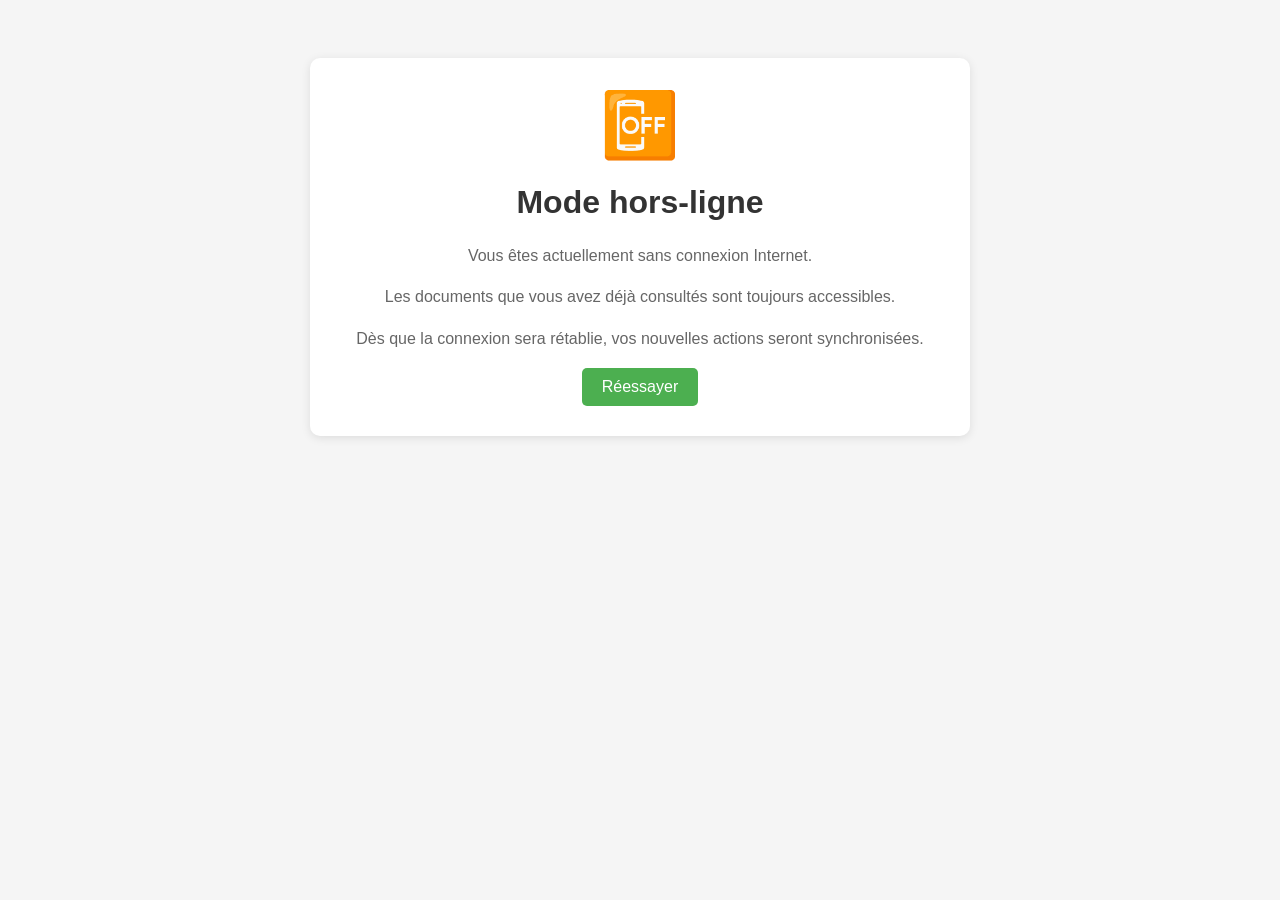
==== backend-python/static/offline.html @ 8b79cc72 "feat: Mode hors-ligne (Jour 1/4) - Service Worker pour cache offline - Page offline.html pour utilis" ====
<!DOCTYPE html>
<html lang="fr">
<head>
    <meta charset="UTF-8">
    <meta name="viewport" content="width=device-width, initial-scale=1.0">
    <title>GED-PME - Mode hors-ligne</title>
    <style>
        body {
            font-family: Arial, sans-serif;
            text-align: center;
            padding: 50px;
            background-color: #f5f5f5;
        }
        .container {
            max-width: 600px;
            margin: 0 auto;
            background: white;
            padding: 30px;
            border-radius: 10px;
            box-shadow: 0 2px 10px rgba(0,0,0,0.1);
        }
        h1 { color: #333; }
        p { color: #666; line-height: 1.6; }
        .offline-icon { font-size: 64px; margin-bottom: 20px; }
        button {
            background-color: #4CAF50;
            color: white;
            padding: 10px 20px;
            border: none;
            border-radius: 5px;
            cursor: pointer;
            font-size: 16px;
        }
        button:hover {
            background-color: #45a049;
        }
    </style>
</head>
<body>
    <div class="container">
        <div class="offline-icon">📴</div>
        <h1>Mode hors-ligne</h1>
        <p>Vous êtes actuellement sans connexion Internet.</p>
        <p>Les documents que vous avez déjà consultés sont toujours accessibles.</p>
        <p>Dès que la connexion sera rétablie, vos nouvelles actions seront synchronisées.</p>
        <button onclick="window.location.reload()">Réessayer</button>
    </div>
</body>
</html>
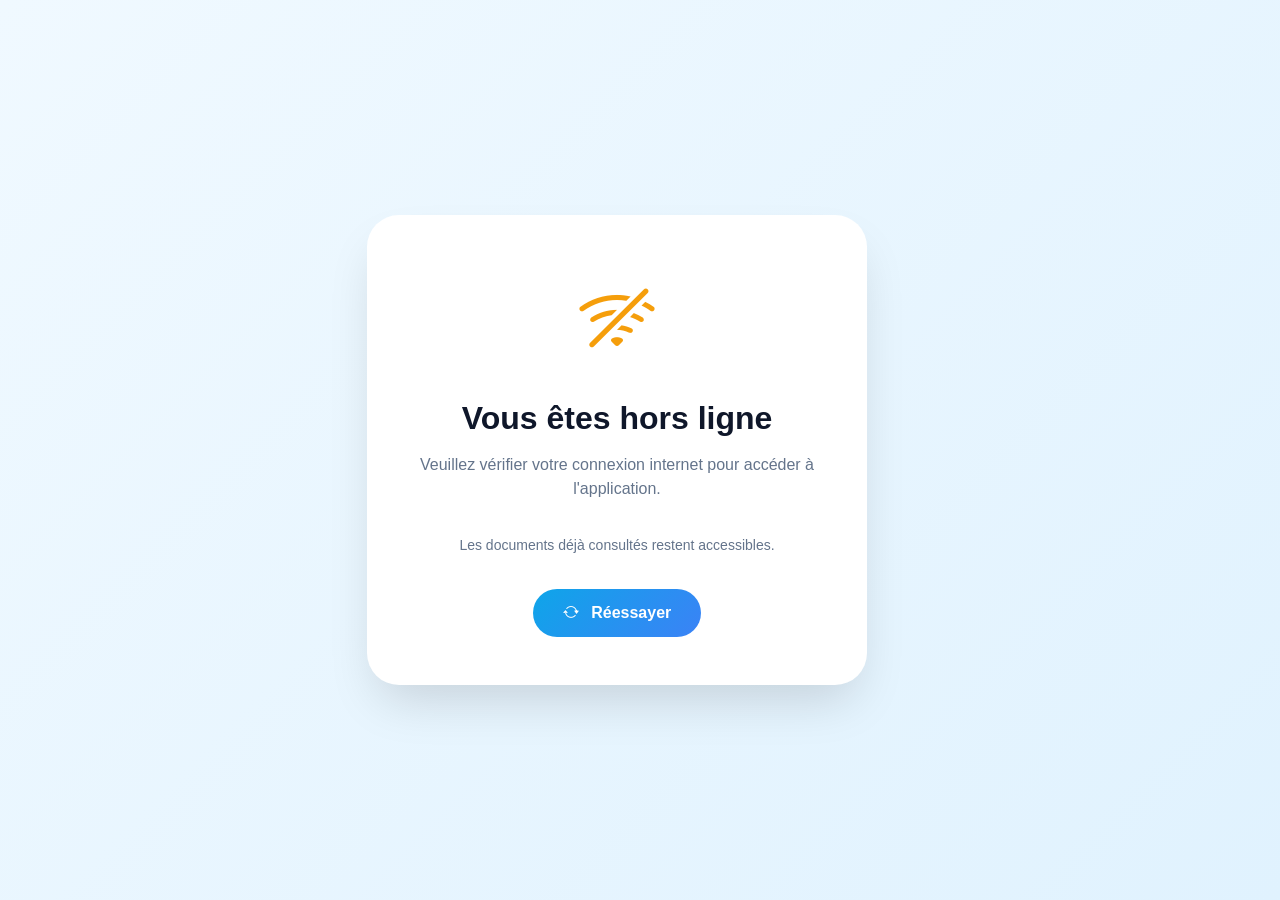
==== commit 2e96a429: "Mise à jour complète du projet GED-PME" ====
--- a/backend-python/static/offline.html
+++ b/backend-python/static/offline.html
@@ -4,46 +4,52 @@
     <meta charset="UTF-8">
     <meta name="viewport" content="width=device-width, initial-scale=1.0">
     <title>GED-PME - Mode hors-ligne</title>
+    <link href="https://cdn.jsdelivr.net/npm/bootstrap@5.3.0/dist/css/bootstrap.min.css" rel="stylesheet">
+    <link rel="stylesheet" href="https://cdn.jsdelivr.net/npm/bootstrap-icons@1.11.3/font/bootstrap-icons.min.css">
     <style>
         body {
-            font-family: Arial, sans-serif;
+            font-family: 'Inter', sans-serif;
+            background: linear-gradient(135deg, #f0f9ff 0%, #e0f2fe 100%);
+            min-height: 100vh;
+            display: flex;
+            align-items: center;
+            justify-content: center;
+        }
+        .card-offline {
+            border-radius: 2rem;
+            border: none;
+            box-shadow: 0 25px 50px -12px rgba(0,0,0,0.15);
             text-align: center;
-            padding: 50px;
-            background-color: #f5f5f5;
+            padding: 3rem;
+            background: white;
+            max-width: 500px;
         }
-        .container {
-            max-width: 600px;
-            margin: 0 auto;
-            background: white;
-            padding: 30px;
-            border-radius: 10px;
-            box-shadow: 0 2px 10px rgba(0,0,0,0.1);
-        }
-        h1 { color: #333; }
-        p { color: #666; line-height: 1.6; }
-        .offline-icon { font-size: 64px; margin-bottom: 20px; }
-        button {
-            background-color: #4CAF50;
-            color: white;
-            padding: 10px 20px;
-            border: none;
-            border-radius: 5px;
-            cursor: pointer;
-            font-size: 16px;
-        }
-        button:hover {
-            background-color: #45a049;
-        }
+        .icon { font-size: 5rem; color: #f59e0b; margin-bottom: 1rem; }
+        h2 { color: #0f172a; font-weight: 700; margin-bottom: 1rem; }
+        p { color: #64748b; margin-bottom: 2rem; }
+        .btn-retry { background: linear-gradient(135deg, #0ea5e9, #3b82f6); border: none; padding: 12px 30px; border-radius: 2rem; color: white; font-weight: 600; }
+        .btn-retry:hover { transform: translateY(-2px); box-shadow: 0 10px 15px -3px rgba(14,165,233,0.4); }
     </style>
 </head>
 <body>
     <div class="container">
-        <div class="offline-icon">📴</div>
-        <h1>Mode hors-ligne</h1>
-        <p>Vous êtes actuellement sans connexion Internet.</p>
-        <p>Les documents que vous avez déjà consultés sont toujours accessibles.</p>
-        <p>Dès que la connexion sera rétablie, vos nouvelles actions seront synchronisées.</p>
-        <button onclick="window.location.reload()">Réessayer</button>
+        <div class="row justify-content-center">
+            <div class="col-md-6">
+                <div class="card-offline">
+                    <div class="icon"><i class="bi bi-wifi-off"></i></div>
+                    <h2>Vous êtes hors ligne</h2>
+                    <p>Veuillez vérifier votre connexion internet pour accéder à l'application.</p>
+                    <p><small>Les documents déjà consultés restent accessibles.</small></p>
+                    <button class="btn-retry" onclick="location.reload()"><i class="bi bi-arrow-repeat me-2"></i> Réessayer</button>
+                </div>
+            </div>
+        </div>
     </div>
+    <script>
+        // Vérifier périodiquement la connexion
+        setInterval(() => {
+            if (navigator.onLine) location.reload();
+        }, 5000);
+    </script>
 </body>
 </html>
